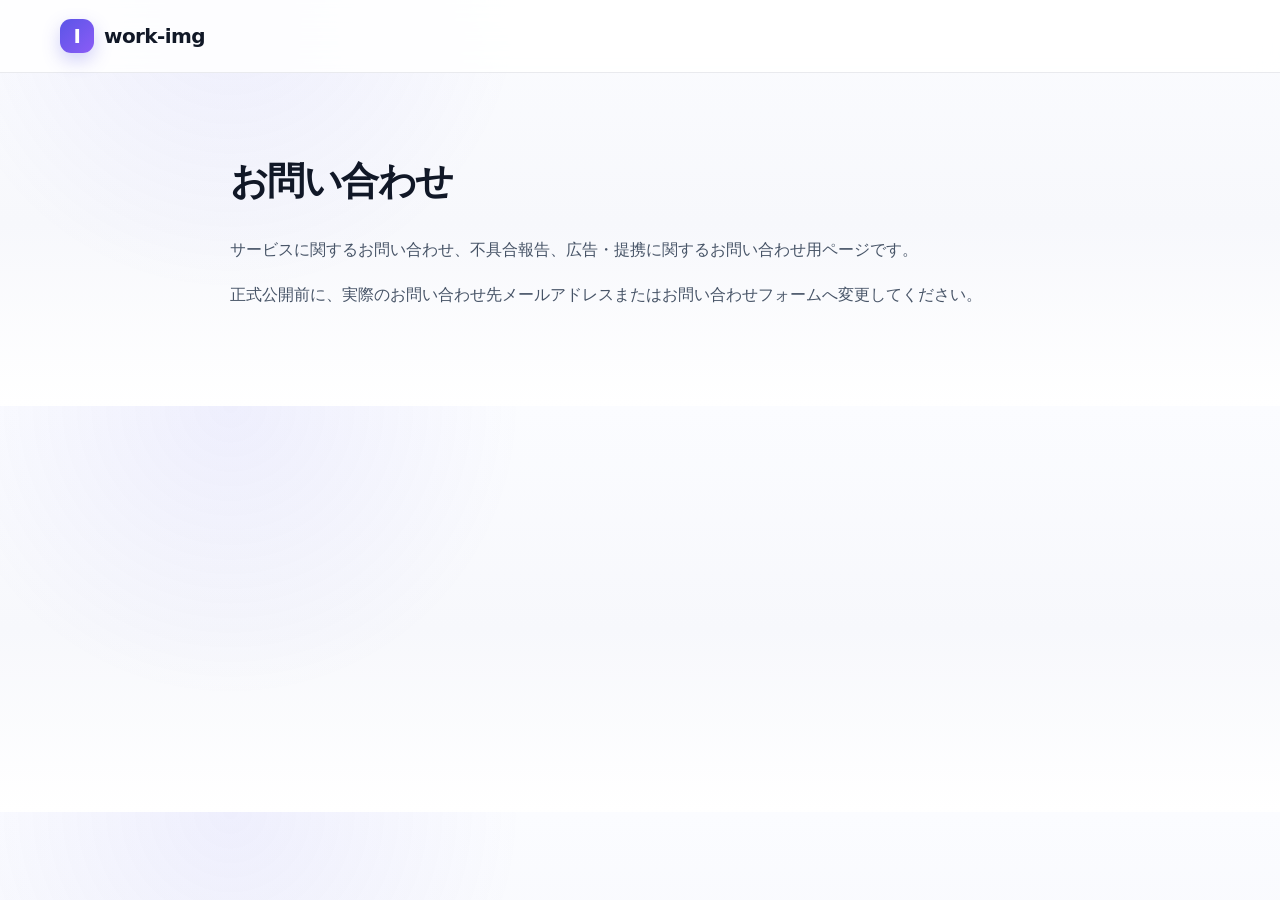
==== contact.html @ 58f2f891 "Add files via upload" ====
<!doctype html><html lang="ja"><head><meta charset="utf-8"><meta name="viewport" content="width=device-width,initial-scale=1"><meta name="robots" content="index,follow"><link rel="stylesheet" href="assets/css/style.css"><title>お問い合わせ | work-img</title></head><body>
<header class="site-header"><div class="container nav"><a class="brand" href="./"><span class="brand-mark">I</span><span>work-img</span></a></div></header>
<main class="container legal"><h1>お問い合わせ</h1><p>サービスに関するお問い合わせ、不具合報告、広告・提携に関するお問い合わせ用ページです。</p>
<p>正式公開前に、実際のお問い合わせ先メールアドレスまたはお問い合わせフォームへ変更してください。</p></main></body></html>
---- assets/css/style.css ----
:root{--bg:#f7f8fc;--panel:#fff;--text:#111827;--muted:#667085;--line:#e5e7eb;--primary:#5b55e7;--primary-dark:#4740cf;--primary-soft:#f0efff;--success:#09875f;--danger:#c43232;--warning-bg:#fff8e8;--warning-text:#9a6700;--shadow:0 18px 55px rgba(17,24,39,.08)}
*{box-sizing:border-box}html{scroll-behavior:smooth}body{margin:0;font-family:Inter,ui-sans-serif,system-ui,-apple-system,BlinkMacSystemFont,"Segoe UI",sans-serif;color:var(--text);background:radial-gradient(circle at 18% 0%,rgba(91,85,231,.08),transparent 26%),linear-gradient(#fbfcff,#f7f8fc 55%,#fff);line-height:1.5}
button,input,select{font:inherit}button,select,input[type=range]{cursor:pointer}a{color:inherit}.container{width:min(1160px,calc(100% - 32px));margin-inline:auto}.sr-only{position:absolute;width:1px;height:1px;padding:0;margin:-1px;overflow:hidden;clip:rect(0,0,0,0);white-space:nowrap;border:0}
.site-header{position:sticky;top:0;z-index:50;background:rgba(255,255,255,.86);border-bottom:1px solid rgba(229,231,235,.85);backdrop-filter:blur(16px)}.nav{min-height:72px;display:flex;align-items:center;gap:30px}.brand{display:inline-flex;align-items:center;gap:10px;text-decoration:none;font-weight:900;font-size:20px;letter-spacing:-.03em}.brand-mark{width:34px;height:34px;display:grid;place-items:center;color:#fff;border-radius:11px;background:linear-gradient(135deg,var(--primary),#8b5cf6);box-shadow:0 7px 18px rgba(91,85,231,.28)}
.nav-links{margin-left:auto;display:flex;align-items:center;gap:6px}.nav-links a,.footer-links a{color:#475467;text-decoration:none;font-size:14px;font-weight:700;padding:9px 11px;border-radius:10px}.nav-links a:hover{background:#f4f4f8}.lang-wrap{margin-left:8px}.lang-select,.select-control{border:1px solid var(--line);background:#fff;color:#344054;border-radius:12px;padding:10px 12px;font-weight:700}
.hero{text-align:center;padding:72px 0 30px}.badge{display:inline-block;padding:8px 13px;background:var(--primary-soft);color:var(--primary);font-size:13px;font-weight:900;border-radius:999px}.hero h1{max-width:830px;margin:20px auto 0;font-size:clamp(40px,6.5vw,70px);line-height:1.02;letter-spacing:-.055em}.hero-copy{max-width:700px;margin:20px auto 0;color:var(--muted);font-size:18px;line-height:1.75}.trust-row{margin-top:20px;display:flex;justify-content:center;gap:18px;flex-wrap:wrap;color:#475467;font-size:13px;font-weight:800}
.tool-panel{background:var(--panel);border:1px solid var(--line);border-radius:28px;padding:18px;box-shadow:var(--shadow)}.dropzone{min-height:330px;border:2px dashed #ced4df;border-radius:22px;background:linear-gradient(180deg,#fdfdff,#f8f9ff);display:flex;flex-direction:column;align-items:center;justify-content:center;text-align:center;padding:35px 20px;transition:.2s ease}.dropzone.dragover{border-color:var(--primary);background:#f4f3ff;transform:translateY(-1px)}.upload-icon{width:72px;height:72px;display:grid;place-items:center;border-radius:22px;background:var(--primary-soft);color:var(--primary);font-size:34px;font-weight:600}.dropzone h2{margin:18px 0 0;font-size:25px;letter-spacing:-.035em}.dropzone>p{margin:8px 0 0;color:var(--muted)}
.primary-btn,.secondary-btn,.small-btn{border:0;border-radius:13px;font-weight:900;transition:.15s ease}.primary-btn{margin-top:20px;padding:13px 22px;color:#fff;background:linear-gradient(135deg,var(--primary),#7367f0);box-shadow:0 10px 22px rgba(91,85,231,.22)}.primary-btn:hover{transform:translateY(-1px)}.privacy-inline{font-size:13px!important;font-weight:700;color:#475467!important;margin-top:18px!important}
.controls{display:grid;grid-template-columns:minmax(260px,1.5fr) minmax(150px,.7fr) minmax(150px,.7fr) auto;gap:12px;align-items:end;margin-top:16px;padding:16px;background:#fafbff;border:1px solid var(--line);border-radius:16px}.control-block{display:flex;flex-direction:column;gap:8px}.control-block>label,.control-head label{font-size:13px;font-weight:900;color:#344054}.control-head{display:flex;align-items:center;justify-content:space-between}#qualityValue{min-width:66px;text-align:center;padding:6px 9px;border-radius:9px;background:var(--primary-soft);color:var(--primary);font-weight:950;font-variant-numeric:tabular-nums}input[type=range]{width:100%;accent-color:var(--primary)}.range-labels{display:flex;justify-content:space-between;font-size:11px;color:#98a2b3}
.secondary-btn{min-height:43px;padding:10px 14px;background:#fff;border:1px solid var(--line);color:#344054}.secondary-btn:disabled{opacity:.45;cursor:not-allowed}.status{display:none;margin-top:14px;padding:12px 14px;border-radius:12px;font-size:13px;font-weight:700}.status.show{display:block}.status.info{background:#f5f7ff;color:#4c46bd;border:1px solid #dddafc}.status.warn{background:var(--warning-bg);color:var(--warning-text);border:1px solid #f5d985}.status.error{background:#fff1f1;color:var(--danger);border:1px solid #f5c2c2}
.summary{display:grid;grid-template-columns:repeat(3,1fr);gap:12px;margin-top:16px}.summary article{padding:18px;border:1px solid var(--line);border-radius:16px;background:#fff}.summary span{display:block;font-size:12px;color:var(--muted);font-weight:700}.summary strong{display:block;font-size:24px;margin-top:4px}.summary .saved{color:var(--success)}
.results{display:grid;gap:12px;margin-top:16px}.result-card{display:grid;grid-template-columns:80px minmax(0,1fr) auto;gap:14px;align-items:center;padding:12px;border:1px solid var(--line);border-radius:16px;background:#fff}.thumb{width:80px;height:80px;object-fit:cover;border-radius:12px;background:#f3f4f6;border:1px solid var(--line)}.file-name{font-weight:900;overflow:hidden;text-overflow:ellipsis;white-space:nowrap}.file-meta{display:flex;flex-wrap:wrap;gap:7px 14px;margin-top:6px;color:var(--muted);font-size:12px}.file-meta .good{color:var(--success);font-weight:900}.file-actions{display:flex;gap:8px}.small-btn{padding:9px 11px;background:#fff;border:1px solid var(--line);color:#344054}.small-btn.primary{color:var(--primary)}
.ad-slot{min-height:100px;margin-top:26px;border:1px dashed #d0d5dd;border-radius:16px;display:grid;place-items:center;background:#fbfbfc;color:#98a2b3;font-size:11px;letter-spacing:.12em}.section{padding-top:85px;padding-bottom:24px}.section-heading{text-align:center;max-width:720px;margin:0 auto 32px}.section-kicker{margin:0 0 8px;color:var(--primary);font-weight:950;font-size:12px;letter-spacing:.12em}.section-heading h2{margin:0;font-size:clamp(28px,4vw,42px);letter-spacing:-.04em}.feature-grid{display:grid;grid-template-columns:repeat(4,1fr);gap:14px}.feature-card{padding:24px;border:1px solid var(--line);border-radius:20px;background:#fff}.feature-icon{width:44px;height:44px;display:grid;place-items:center;border-radius:14px;background:var(--primary-soft);font-size:21px}.feature-card h3{margin:16px 0 7px;font-size:17px}.feature-card p{margin:0;color:var(--muted);font-size:14px;line-height:1.7}
.faq-section{padding-bottom:70px}.faq-section details{max-width:820px;margin:10px auto;border:1px solid var(--line);border-radius:14px;background:#fff;padding:0 18px}.faq-section summary{cursor:pointer;padding:18px 0;font-weight:900}.faq-section details p{margin:0;padding:0 0 18px;color:var(--muted);line-height:1.7}.ad-slot-bottom{margin-bottom:70px}.site-footer{border-top:1px solid var(--line);background:#fff}.footer-grid{display:flex;justify-content:space-between;gap:30px;padding:40px 0 25px}.footer-brand{font-size:18px}.footer-grid p{margin:12px 0 0;color:var(--muted);font-size:13px}.footer-links{display:flex;align-items:flex-start;gap:8px;flex-wrap:wrap}.copyright{padding:18px 0 30px;border-top:1px solid #f0f1f3;color:#98a2b3;font-size:12px}.legal{max-width:820px;padding-top:55px;padding-bottom:80px}.legal h1{font-size:38px;letter-spacing:-.04em}.legal h2{margin-top:34px}.legal p,.legal li{color:#475467;line-height:1.8}
@media(max-width:900px){.controls{grid-template-columns:1fr 1fr}.quality-block{grid-column:1/-1}.action-block{grid-column:1/-1}.feature-grid{grid-template-columns:1fr 1fr}}@media(max-width:640px){.container{width:min(100% - 22px,1160px)}.nav{min-height:64px}.nav-links{display:none}.lang-wrap{margin-left:auto}.hero{padding:46px 0 24px}.hero-copy{font-size:16px}.tool-panel{padding:10px;border-radius:20px}.dropzone{min-height:300px}.controls{grid-template-columns:1fr;padding:12px}.quality-block,.action-block{grid-column:auto}.select-control,.secondary-btn{width:100%}.summary{grid-template-columns:1fr}.result-card{grid-template-columns:64px minmax(0,1fr)}.thumb{width:64px;height:64px}.file-actions{grid-column:1/-1}.file-actions .small-btn{flex:1}.feature-grid{grid-template-columns:1fr}.footer-grid{flex-direction:column}}

.file-meta .bad{color:var(--danger);font-weight:900}
.optimized-note{display:inline-flex;align-items:center;padding:2px 7px;border-radius:999px;background:#eefbf5;color:var(--success);font-weight:800}
.summary .increased{color:var(--danger)}
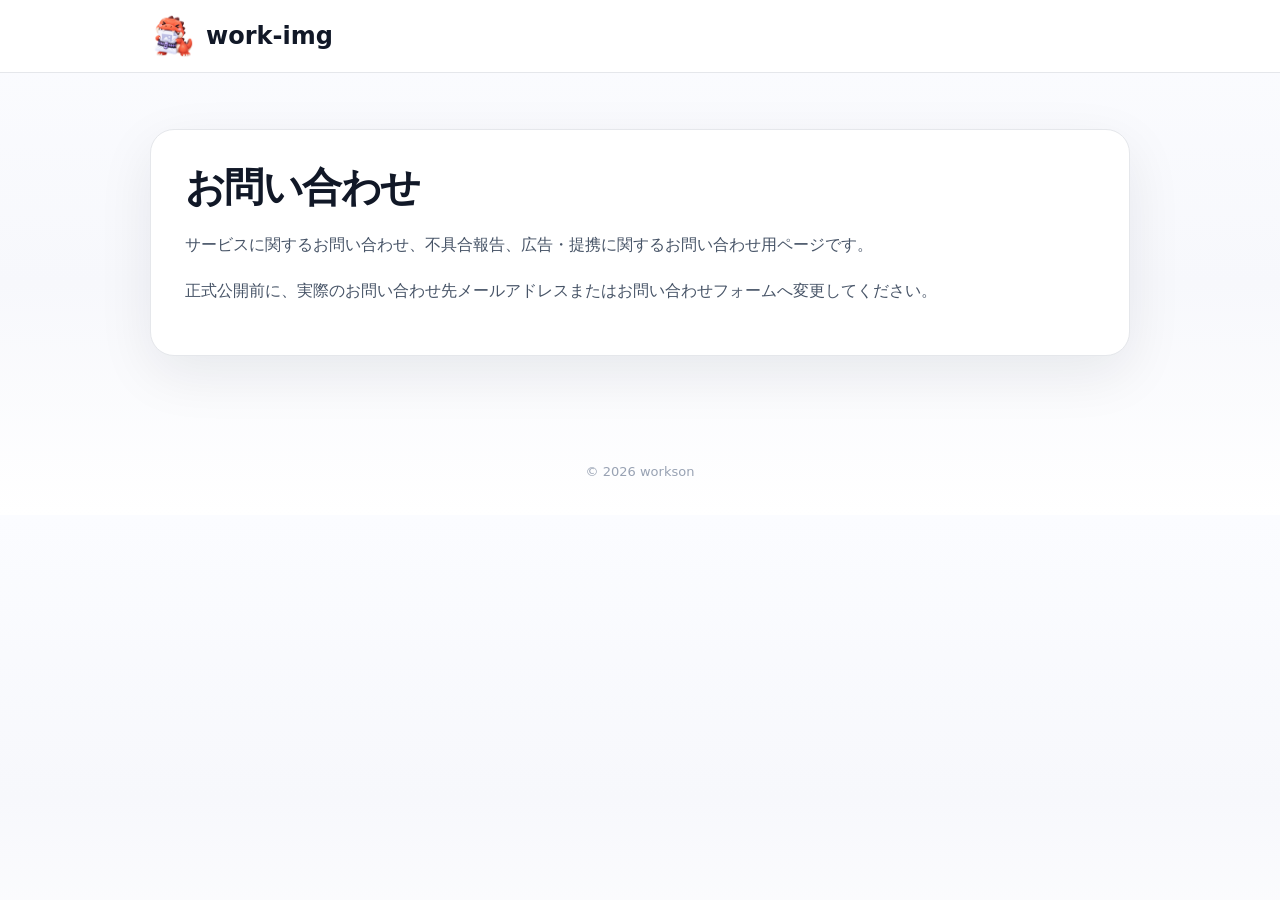
==== commit efcc9180: "fixed ver" ====
--- a/contact.html
+++ b/contact.html
@@ -1,4 +1,41 @@
-<!doctype html><html lang="ja"><head><meta charset="utf-8"><meta name="viewport" content="width=device-width,initial-scale=1"><meta name="robots" content="index,follow"><link rel="stylesheet" href="assets/css/style.css"><title>お問い合わせ | work-img</title></head><body>
-<header class="site-header"><div class="container nav"><a class="brand" href="./"><span class="brand-mark">I</span><span>work-img</span></a></div></header>
-<main class="container legal"><h1>お問い合わせ</h1><p>サービスに関するお問い合わせ、不具合報告、広告・提携に関するお問い合わせ用ページです。</p>
-<p>正式公開前に、実際のお問い合わせ先メールアドレスまたはお問い合わせフォームへ変更してください。</p></main></body></html>+<!doctype html>
+<html lang="ja">
+<head>
+<meta charset="utf-8">
+<meta name="viewport" content="width=device-width,initial-scale=1">
+<title>お問い合わせ | work-img</title>
+<link rel="icon" href="[data-uri]">
+<style>
+:root{
+  --bg:#f7f8fc;--panel:#fff;--text:#111827;--muted:#667085;--line:#e5e7eb;
+  --primary:#5b55e7;--primary-soft:#f0efff;--shadow:0 18px 55px rgba(17,24,39,.08)
+}
+*{box-sizing:border-box}body{margin:0;font-family:Inter,ui-sans-serif,system-ui,-apple-system,BlinkMacSystemFont,"Segoe UI",sans-serif;color:var(--text);background:linear-gradient(#fbfcff,#f7f8fc 55%,#fff)}
+a{color:inherit;text-decoration:none}.container{width:min(980px,calc(100% - 28px));margin-inline:auto}
+.site-header{position:sticky;top:0;background:rgba(255,255,255,.9);backdrop-filter:blur(16px);border-bottom:1px solid var(--line)}
+.nav{min-height:72px;display:flex;align-items:center;justify-content:space-between}.brand{display:inline-flex;align-items:center;gap:12px;font-weight:900;font-size:24px}
+.brand img{width:44px;height:44px;object-fit:contain}
+.legal{padding:56px 0 80px}.legal-box{background:#fff;border:1px solid var(--line);box-shadow:var(--shadow);border-radius:24px;padding:34px}
+.legal h1{font-size:40px;line-height:1.15;letter-spacing:-.04em;margin:0 0 20px}
+.legal h2{margin-top:34px;font-size:22px}.legal p,.legal li{color:#475467;line-height:1.85}
+.footer{padding:28px 0 36px;color:#98a2b3;font-size:13px;text-align:center}
+</style>
+</head>
+<body>
+<header class="site-header">
+  <div class="container nav">
+    <a class="brand" href="./index.html"><img src="[data-uri]" alt="work-img icon"><span>work-img</span></a>
+  </div>
+</header>
+<main class="container legal">
+  <div class="legal-box">
+    <h1>お問い合わせ</h1>
+    
+<p>サービスに関するお問い合わせ、不具合報告、広告・提携に関するお問い合わせ用ページです。</p>
+<p>正式公開前に、実際のお問い合わせ先メールアドレスまたはお問い合わせフォームへ変更してください。</p>
+
+  </div>
+</main>
+<footer class="footer">© 2026 workson</footer>
+</body>
+</html>
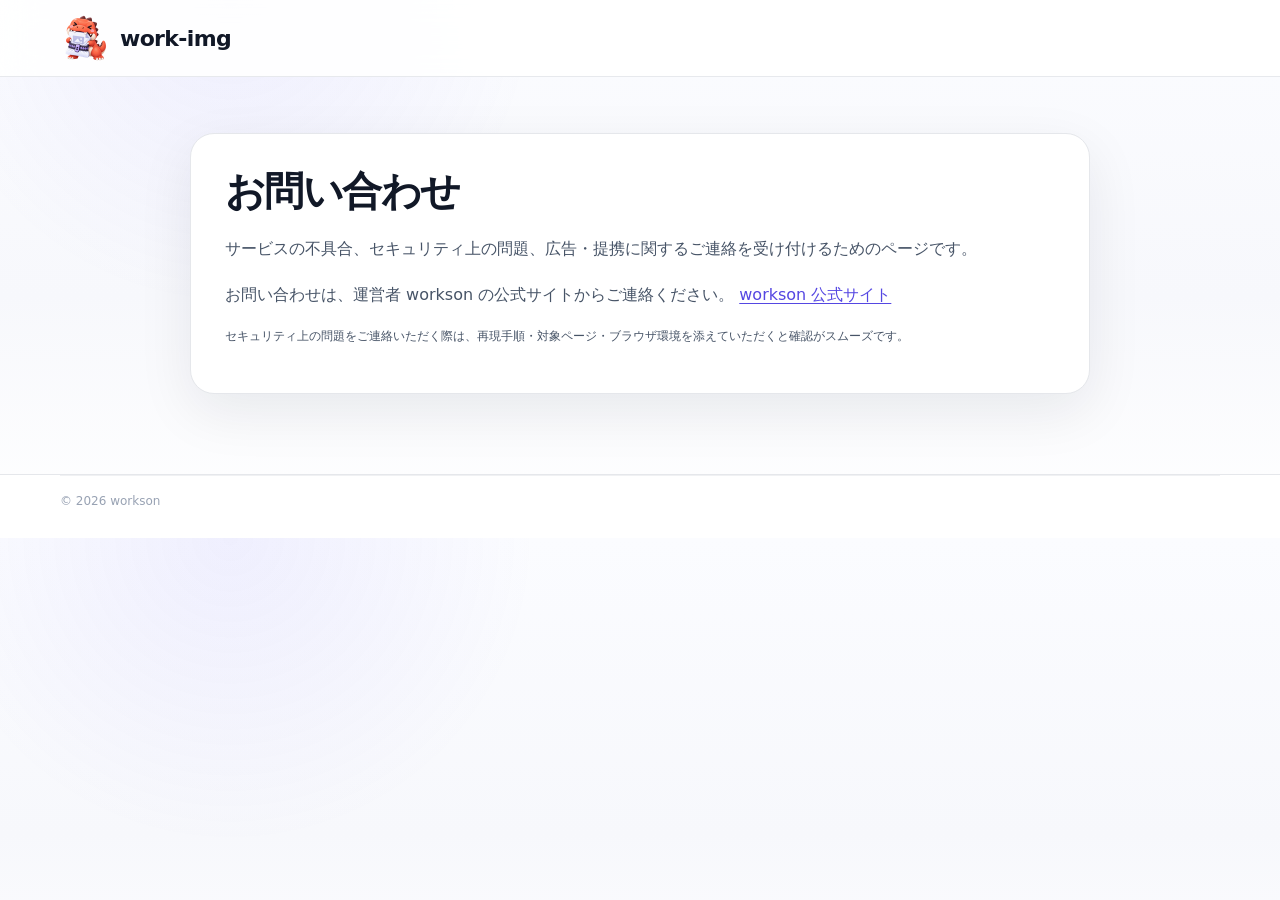
==== commit c48d488a: "Add files via upload" ====
--- a/contact.html
+++ b/contact.html
@@ -1,41 +1,20 @@
 <!doctype html>
 <html lang="ja">
 <head>
-<meta charset="utf-8">
-<meta name="viewport" content="width=device-width,initial-scale=1">
-<title>お問い合わせ | work-img</title>
-<link rel="icon" href="[data-uri]">
-<style>
-:root{
-  --bg:#f7f8fc;--panel:#fff;--text:#111827;--muted:#667085;--line:#e5e7eb;
-  --primary:#5b55e7;--primary-soft:#f0efff;--shadow:0 18px 55px rgba(17,24,39,.08)
-}
-*{box-sizing:border-box}body{margin:0;font-family:Inter,ui-sans-serif,system-ui,-apple-system,BlinkMacSystemFont,"Segoe UI",sans-serif;color:var(--text);background:linear-gradient(#fbfcff,#f7f8fc 55%,#fff)}
-a{color:inherit;text-decoration:none}.container{width:min(980px,calc(100% - 28px));margin-inline:auto}
-.site-header{position:sticky;top:0;background:rgba(255,255,255,.9);backdrop-filter:blur(16px);border-bottom:1px solid var(--line)}
-.nav{min-height:72px;display:flex;align-items:center;justify-content:space-between}.brand{display:inline-flex;align-items:center;gap:12px;font-weight:900;font-size:24px}
-.brand img{width:44px;height:44px;object-fit:contain}
-.legal{padding:56px 0 80px}.legal-box{background:#fff;border:1px solid var(--line);box-shadow:var(--shadow);border-radius:24px;padding:34px}
-.legal h1{font-size:40px;line-height:1.15;letter-spacing:-.04em;margin:0 0 20px}
-.legal h2{margin-top:34px;font-size:22px}.legal p,.legal li{color:#475467;line-height:1.85}
-.footer{padding:28px 0 36px;color:#98a2b3;font-size:13px;text-align:center}
-</style>
+  <meta charset="utf-8">
+  <meta name="viewport" content="width=device-width,initial-scale=1">
+  <meta http-equiv="Content-Security-Policy" content="default-src 'self'; img-src 'self'; style-src 'self'; script-src 'none'; connect-src 'none'; object-src 'none'; base-uri 'none'; form-action 'self'; frame-src 'none'">
+  <meta name="referrer" content="strict-origin-when-cross-origin">
+  <title>お問い合わせ | work-img</title>
+  <link rel="icon" href="assets/icons/favicon.ico">
+  <link rel="stylesheet" href="assets/css/app.css">
 </head>
 <body>
-<header class="site-header">
-  <div class="container nav">
-    <a class="brand" href="./index.html"><img src="[data-uri]" alt="work-img icon"><span>work-img</span></a>
-  </div>
-</header>
-<main class="container legal">
-  <div class="legal-box">
-    <h1>お問い合わせ</h1>
-    
-<p>サービスに関するお問い合わせ、不具合報告、広告・提携に関するお問い合わせ用ページです。</p>
-<p>正式公開前に、実際のお問い合わせ先メールアドレスまたはお問い合わせフォームへ変更してください。</p>
-
-  </div>
-</main>
-<footer class="footer">© 2026 workson</footer>
-</body>
-</html>+<header class="site-header"><div class="container nav"><a class="brand" href="index.html"><img src="assets/icons/logo.png" alt="work-img icon"><span>work-img</span></a></div></header>
+<main class="container legal-page"><div class="legal-box"><h1>お問い合わせ</h1>
+<p>サービスの不具合、セキュリティ上の問題、広告・提携に関するご連絡を受け付けるためのページです。</p>
+<p>お問い合わせは、運営者 workson の公式サイトからご連絡ください。 <a href="https://work-son.com/" rel="noopener noreferrer">workson 公式サイト</a></p>
+<p class="security-note">セキュリティ上の問題をご連絡いただく際は、再現手順・対象ページ・ブラウザ環境を添えていただくと確認がスムーズです。</p>
+</div></main>
+<footer class="site-footer"><div class="container copyright">© 2026 workson</div></footer>
+</body></html>
--- a/assets/css/app.css
+++ b/assets/css/app.css
@@ -0,0 +1,225 @@
+
+    :root{
+      --bg:#f7f8fc;--panel:#fff;--text:#111827;--muted:#667085;--line:#e5e7eb;
+      --primary:#6658f5;--primary-dark:#5547e2;--primary-soft:#f0efff;
+      --success:#0d8e63;--danger:#c43232;--warning-bg:#fff8e8;--warning-text:#9a6700;
+      --shadow:0 18px 55px rgba(17,24,39,.08);--radius:24px
+    }
+    *{box-sizing:border-box}
+    html{scroll-behavior:smooth}
+    body{
+      margin:0;font-family:Inter,ui-sans-serif,system-ui,-apple-system,BlinkMacSystemFont,"Segoe UI",sans-serif;
+      color:var(--text);
+      background:radial-gradient(circle at 18% 0%,rgba(102,88,245,.08),transparent 26%),linear-gradient(#fbfcff,#f7f8fc 55%,#fff)
+    }
+    a{color:inherit;text-decoration:none}
+    button,input,select{font:inherit}
+    button,input[type=range],select{cursor:pointer}
+    .container{width:min(1160px,calc(100% - 32px));margin-inline:auto}
+    .sr-only{position:absolute;width:1px;height:1px;padding:0;margin:-1px;overflow:hidden;clip:rect(0,0,0,0);white-space:nowrap;border:0}
+
+    .site-header{position:sticky;top:0;z-index:50;background:rgba(255,255,255,.88);backdrop-filter:blur(16px);border-bottom:1px solid rgba(229,231,235,.9)}
+    .nav{min-height:76px;display:flex;align-items:center;gap:24px}
+    .brand{display:inline-flex;align-items:center;gap:12px;font-weight:900;font-size:22px;letter-spacing:-.03em}
+    .brand img{width:48px;height:48px;object-fit:contain;flex:0 0 auto}
+    .nav-links{margin-left:auto;display:flex;align-items:center;gap:6px}
+    .nav-links a,.footer-links a{color:#475467;font-size:14px;font-weight:700;padding:10px 12px;border-radius:10px}
+    .nav-links a:hover{background:#f4f4f8}
+    .lang-select{border:1px solid var(--line);background:#fff;color:#344054;border-radius:14px;padding:12px 14px;font-weight:700}
+
+    .hero{text-align:center;padding:68px 0 28px}
+    .badge{display:inline-block;padding:9px 14px;background:var(--primary-soft);color:var(--primary-dark);border-radius:999px;font-size:13px;font-weight:900}
+    .hero h1{max-width:840px;margin:20px auto 0;font-size:clamp(42px,6.5vw,72px);line-height:1.14;letter-spacing:-.055em}
+    .hero-copy{max-width:740px;margin:18px auto 0;color:var(--muted);font-size:18px;line-height:1.8}
+    .trust-row{margin-top:20px;display:flex;justify-content:center;gap:16px;flex-wrap:wrap;color:#475467;font-size:13px;font-weight:800}
+
+    .ad-slot{min-height:100px;border:1px dashed #d0d5dd;border-radius:18px;display:grid;place-items:center;background:#fbfbfc;color:#98a2b3;font-size:11px;letter-spacing:.12em;text-transform:uppercase}
+    .ad-top{margin-top:10px;margin-bottom:14px}
+    .tool-panel{background:var(--panel);border:1px solid var(--line);border-radius:28px;padding:18px;box-shadow:var(--shadow)}
+    .dropzone{min-height:340px;border:2px dashed #ced4df;border-radius:22px;background:linear-gradient(180deg,#fdfdff,#f8f9ff);display:flex;flex-direction:column;align-items:center;justify-content:center;text-align:center;padding:35px 20px;transition:.2s ease}
+    .dropzone.dragover{border-color:var(--primary);background:#f4f3ff;transform:translateY(-1px)}
+    .upload-icon{width:76px;height:76px;border-radius:24px;display:grid;place-items:center;background:var(--primary-soft);color:var(--primary);font-size:34px;font-weight:700}
+    .dropzone h2{margin:18px 0 0;font-size:27px;letter-spacing:-.035em}
+    .dropzone p{margin:8px 0 0;color:var(--muted)}
+    .primary-btn,.secondary-btn,.small-btn,.donate-btn{border:0;border-radius:14px;font-weight:900;transition:.15s ease}
+    .primary-btn{margin-top:20px;padding:14px 24px;color:#fff;background:linear-gradient(135deg,var(--primary),#7a6cff);box-shadow:0 10px 22px rgba(102,88,245,.22)}
+    .primary-btn:hover,.donate-btn:hover{transform:translateY(-1px)}
+    .privacy-inline{font-size:13px!important;font-weight:700;color:#475467!important;margin-top:18px!important}
+    .controls{display:grid;grid-template-columns:minmax(320px,1.6fr) minmax(170px,.8fr) minmax(170px,.8fr) auto;gap:12px;align-items:end;margin-top:16px;padding:16px;background:#fafbff;border:1px solid var(--line);border-radius:18px}
+    .control-block{display:flex;flex-direction:column;gap:9px}
+    .control-head{display:flex;align-items:center;justify-content:space-between;gap:10px}
+    .control-block label{font-size:13px;font-weight:900;color:#344054}
+    .inline-number{display:flex;align-items:center;gap:8px}
+    .percent-input{width:88px;padding:10px 12px;border:1px solid var(--line);background:#fff;border-radius:12px;color:#344054;font-weight:800;text-align:right}
+    .select-control{border:1px solid var(--line);background:#fff;color:#344054;border-radius:12px;padding:12px;font-weight:700}
+    .range-labels{display:flex;justify-content:space-between;font-size:11px;color:#98a2b3}
+    input[type=range]{width:100%;accent-color:var(--primary)}
+    .secondary-btn{min-height:46px;padding:12px 15px;background:#fff;border:1px solid var(--line);color:#344054}
+    .secondary-btn:disabled{opacity:.45;cursor:not-allowed}
+
+    .status{display:none;margin-top:14px;padding:14px 16px;border-radius:14px;font-size:13px;font-weight:800}
+    .status.show{display:block}
+    .status.info{background:#f5f7ff;color:#4c46bd;border:1px solid #dddafc}
+    .status.warn{background:var(--warning-bg);color:var(--warning-text);border:1px solid #f5d985}
+    .status.error{background:#fff1f1;color:var(--danger);border:1px solid #f5c2c2}
+    .summary{display:grid;grid-template-columns:repeat(3,1fr);gap:12px;margin-top:16px}
+    .summary[hidden]{display:none}
+    .summary article{padding:20px;border:1px solid var(--line);border-radius:18px;background:#fff}
+    .summary span{display:block;font-size:12px;color:var(--muted);font-weight:700}
+    .summary strong{display:block;font-size:26px;margin-top:6px}
+    .summary .saved{color:var(--success)}
+    .summary .increased{color:var(--danger)}
+
+    .results{display:grid;gap:12px;margin-top:16px}
+    .result-card{display:grid;grid-template-columns:86px minmax(0,1fr) auto;gap:14px;align-items:center;padding:14px;border:1px solid var(--line);border-radius:18px;background:#fff}
+    .thumb{width:86px;height:86px;object-fit:cover;border-radius:14px;background:#f3f4f6;border:1px solid var(--line)}
+    .file-name{font-size:18px;font-weight:900;overflow:hidden;text-overflow:ellipsis;white-space:nowrap}
+    .file-meta{display:flex;flex-wrap:wrap;gap:7px 14px;margin-top:7px;color:var(--muted);font-size:12px}
+    .file-meta .good{color:var(--success);font-weight:900}
+    .file-meta .bad{color:var(--danger);font-weight:900}
+    .optimized-note{display:inline-flex;align-items:center;padding:2px 8px;border-radius:999px;background:#eefbf5;color:var(--success);font-weight:900}
+    .file-actions{display:flex;gap:8px}
+    .small-btn{padding:10px 12px;background:#fff;border:1px solid var(--line);color:#344054}
+    .small-btn.primary{color:var(--primary-dark)}
+
+    .donation-card{margin-top:26px;padding:22px;border:1px solid #dddafc;background:linear-gradient(135deg,#f7f5ff,#ffffff);border-radius:22px;display:flex;align-items:center;justify-content:space-between;gap:16px;box-shadow:var(--shadow)}
+    .donation-text h3{margin:0 0 8px;font-size:22px;letter-spacing:-.03em}
+    .donation-text p{margin:0;color:var(--muted);line-height:1.8}
+    .donate-btn{padding:14px 18px;background:linear-gradient(135deg,var(--primary),#7a6cff);color:#fff;white-space:nowrap}
+
+    .section{padding-top:82px;padding-bottom:24px}
+    .section-heading{text-align:center;max-width:740px;margin:0 auto 34px}
+    .section-kicker{margin:0 0 8px;color:var(--primary-dark);font-weight:950;font-size:12px;letter-spacing:.12em}
+    .section-heading h2{margin:0;font-size:clamp(30px,4vw,42px);letter-spacing:-.04em}
+    .feature-grid{display:grid;grid-template-columns:repeat(4,1fr);gap:14px}
+    .feature-card{padding:24px;border:1px solid var(--line);border-radius:20px;background:#fff}
+    .feature-icon{width:46px;height:46px;display:grid;place-items:center;border-radius:14px;background:var(--primary-soft);font-size:21px}
+    .feature-card h3{margin:16px 0 7px;font-size:17px}
+    .feature-card p{margin:0;color:var(--muted);font-size:14px;line-height:1.72}
+
+    .faq-section{padding-bottom:68px}
+    .faq-section details{max-width:840px;margin:10px auto;border:1px solid var(--line);border-radius:14px;background:#fff;padding:0 18px}
+    .faq-section summary{cursor:pointer;padding:18px 0;font-weight:900}
+    .faq-section details p{margin:0;padding:0 0 18px;color:var(--muted);line-height:1.8}
+
+    .ad-bottom{margin:26px 0 70px}
+    .site-footer{border-top:1px solid var(--line);background:#fff}
+    .footer-grid{display:flex;justify-content:space-between;gap:28px;padding:38px 0 24px}
+    .footer-brand{display:inline-flex;align-items:center;gap:12px;font-weight:900;font-size:20px}
+    .footer-brand img{width:42px;height:42px;object-fit:contain}
+    .footer-desc{margin:12px 0 0;color:var(--muted);font-size:13px;line-height:1.8}
+    .footer-links{display:flex;align-items:flex-start;gap:8px;flex-wrap:wrap}
+    .copyright{padding:18px 0 30px;border-top:1px solid #f0f1f3;color:#98a2b3;font-size:12px}
+
+    @media(max-width:980px){
+      .controls{grid-template-columns:1fr 1fr}
+      .quality-block{grid-column:1/-1}
+      .action-block{grid-column:1/-1}
+      .feature-grid{grid-template-columns:1fr 1fr}
+      .donation-card{flex-direction:column;align-items:flex-start}
+    }
+    @media(max-width:640px){
+      .container{width:min(100% - 22px,1160px)}
+      .nav{min-height:68px}
+      .nav-links{display:none}
+      .hero{padding:48px 0 24px}
+      .hero-copy{font-size:16px}
+      .tool-panel{padding:10px;border-radius:22px}
+      .dropzone{min-height:300px}
+      .controls{grid-template-columns:1fr;padding:12px}
+      .quality-block,.action-block{grid-column:auto}
+      .select-control,.secondary-btn{width:100%}
+      .summary{grid-template-columns:1fr}
+      .result-card{grid-template-columns:68px minmax(0,1fr)}
+      .thumb{width:68px;height:68px}
+      .file-actions{grid-column:1/-1}
+      .file-actions .small-btn{flex:1}
+      .feature-grid{grid-template-columns:1fr}
+      .footer-grid{flex-direction:column}
+    }
+
+    /* v4.2 layout refinements */
+    .quality-row{
+      display:flex;
+      align-items:center;
+      gap:14px;
+      min-height:46px;
+    }
+    .quality-slider-wrap{
+      width:260px;
+      flex:0 1 260px;
+    }
+    .quality-slider-wrap input[type=range]{
+      display:block;
+      width:100%;
+      margin:0;
+    }
+    .quality-range-labels{
+      width:260px;
+    }
+    .compact-number{
+      gap:5px;
+      flex:0 0 auto;
+    }
+    .percent-text{
+      display:inline-block;
+      padding:0;
+      margin:0;
+      min-width:auto;
+      border:0;
+      border-radius:0;
+      background:transparent;
+      color:#667085;
+      font-weight:900;
+      line-height:1;
+    }
+    .ad-slot{
+      text-align:center;
+      justify-items:center;
+      align-items:center;
+      place-items:center;
+    }
+    .ad-bottom{
+      margin-left:auto;
+      margin-right:auto;
+      text-align:center;
+    }
+    .footer-brandline{
+      display:flex;
+      align-items:center;
+      gap:16px;
+      min-width:0;
+    }
+    .footer-brandline .footer-desc{
+      margin:0;
+      white-space:nowrap;
+    }
+    @media(max-width:640px){
+      .quality-row{
+        gap:10px;
+      }
+      .quality-slider-wrap,
+      .quality-range-labels{
+        width:200px;
+        flex-basis:200px;
+      }
+      .footer-brandline{
+        flex-wrap:wrap;
+        gap:8px 12px;
+      }
+      .footer-brandline .footer-desc{
+        white-space:normal;
+      }
+    }
+
+  
+
+/* Secure release additions */
+.legal-page{max-width:900px;padding:56px 0 80px}
+.legal-box{background:#fff;border:1px solid var(--line);box-shadow:var(--shadow);border-radius:24px;padding:34px}
+.legal-box h1{font-size:40px;line-height:1.15;letter-spacing:-.04em;margin:0 0 20px}
+.legal-box h2{margin-top:34px;font-size:22px}
+.legal-box p,.legal-box li{color:#475467;line-height:1.85}
+.legal-box a{color:var(--primary-dark);text-decoration:underline;text-underline-offset:3px}
+.limit-note{font-size:12px;color:#98a2b3;margin-top:8px}
+.security-note{margin-top:12px;font-size:12px;color:#667085;line-height:1.7}
